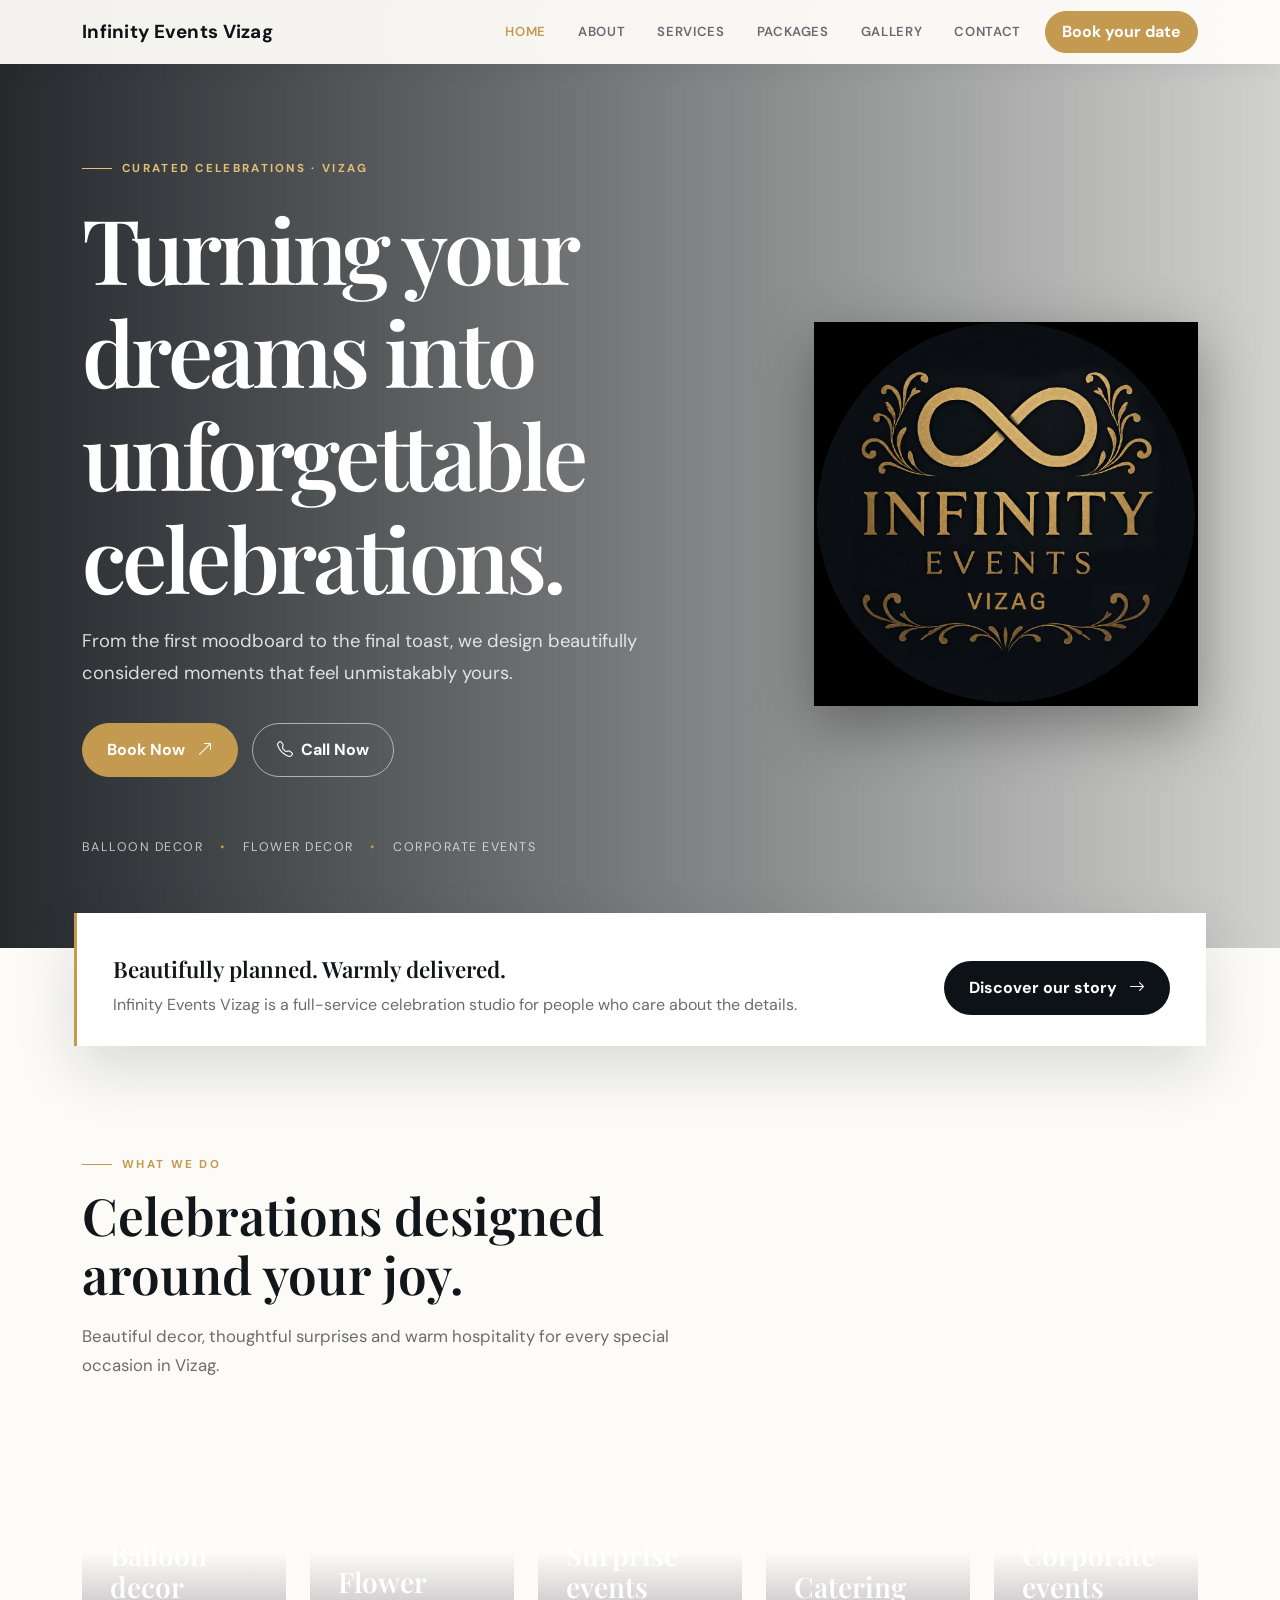
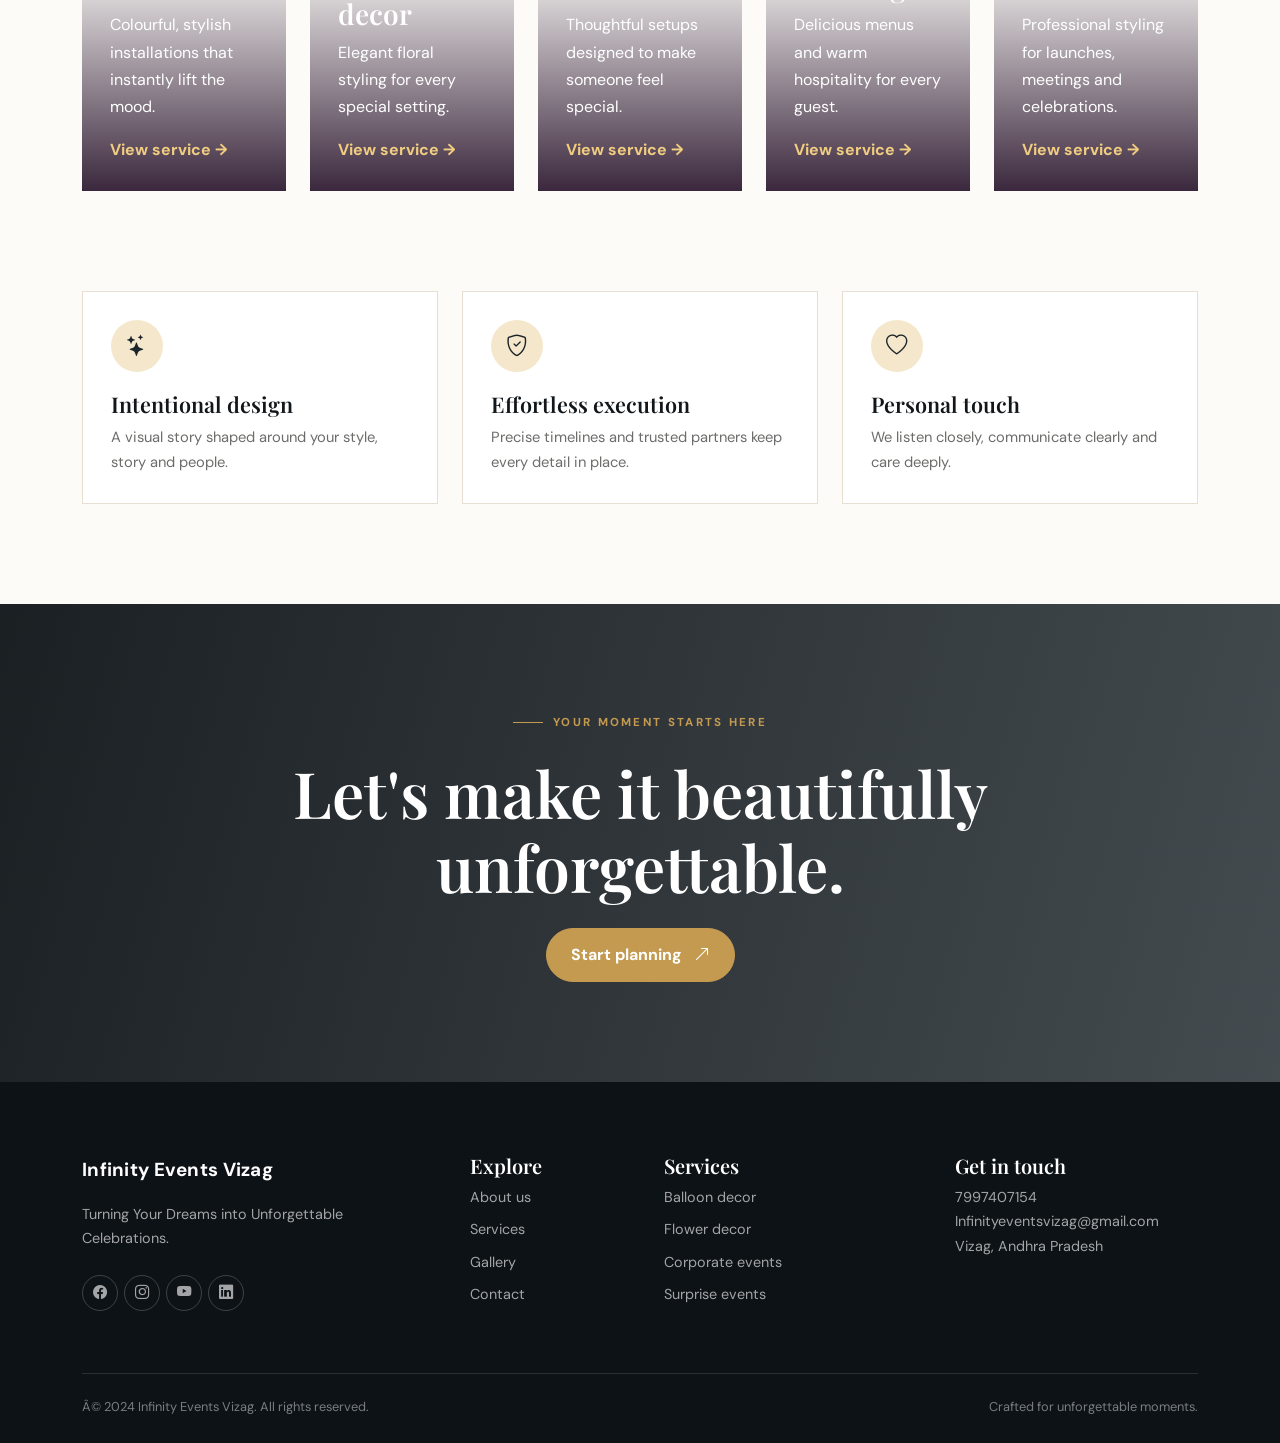
==== index.html @ 563e0362 "Initial commit - Infinity Events Vizag website" ====
﻿<!doctype html><html lang="en"><head><meta charset="utf-8"><meta name="viewport" content="width=device-width, initial-scale=1"><meta name="description" content="Infinity Events Vizag creates unforgettable weddings, celebrations and corporate events."><title>Infinity Events Vizag | Unforgettable Celebrations</title><link href="https://cdn.jsdelivr.net/npm/bootstrap@5.3.3/dist/css/bootstrap.min.css" rel="stylesheet"><link href="https://cdn.jsdelivr.net/npm/bootstrap-icons@1.11.3/font/bootstrap-icons.min.css" rel="stylesheet"><link rel="stylesheet" href="css/style.css"></head><body>
<div class="loader"><div class="loader-mark">IE</div></div><nav class="navbar navbar-expand-lg fixed-top"><div class="container"><a class="navbar-brand" href="index.html">Infinity Events Vizag</a><button class="navbar-toggler" data-bs-toggle="collapse" data-bs-target="#nav"><i class="bi bi-list"></i></button><div class="collapse navbar-collapse" id="nav"><ul class="navbar-nav ms-auto align-items-lg-center"><li><a class="nav-link" href="index.html">Home</a></li><li><a class="nav-link" href="about.html">About</a></li><li><a class="nav-link" href="services.html">Services</a></li><li><a class="nav-link" href="pricing.html">Packages</a></li><li><a class="nav-link" href="gallery.html">Gallery</a></li><li><a class="nav-link" href="contact.html">Contact</a></li><li class="ms-lg-2"><a class="btn btn-gold py-2 px-3" href="contact.html">Book your date</a></li></ul></div></div></nav>
<main><section class="hero"><div class="container"><div class="hero-content reveal"><span class="eyebrow">Curated celebrations · Vizag</span><h1>Turning your dreams into unforgettable celebrations.</h1><p>From the first moodboard to the final toast, we design beautifully considered moments that feel unmistakably yours.</p><div class="hero-actions"><a class="btn btn-gold" href="contact.html">Book Now <i class="bi bi-arrow-up-right ms-2"></i></a><a class="btn btn-outline-light" href="tel:+917997407154"><i class="bi bi-telephone me-2"></i>Call Now</a></div><div class="hero-note">Balloon decor <span>•</span> Flower decor <span>•</span> Corporate events</div></div><div class="hero-logo-wrap reveal"><img class="hero-logo" src="images/logo.png" alt="Infinity Events Vizag logo"></div></div></section>
<section class="container"><div class="mini-card row align-items-center g-3 reveal"><div class="col-lg-8"><h3>Beautifully planned. Warmly delivered.</h3><p>Infinity Events Vizag is a full-service celebration studio for people who care about the details.</p></div><div class="col-lg-4 text-lg-end"><a class="btn btn-dark-plum" href="about.html">Discover our story <i class="bi bi-arrow-right ms-2"></i></a></div></div></section>
<section class="section-pad"><div class="container"><div class="section-heading reveal"><span class="eyebrow">What we do</span><h2>Celebrations designed around your joy.</h2><p>Beautiful decor, thoughtful surprises and warm hospitality for every special occasion in Vizag.</p></div><div class="row g-4 home-events-grid"><div class="col-md-6 col-lg"><div class="image-card" style="background-image:url('https://images.unsplash.com/photo-1530103862676-de8c9debad1d?auto=format&fit=crop&w=900&q=80')"><div class="card-copy"><h3>Balloon decor</h3><p>Colourful, stylish installations that instantly lift the mood.</p><a href="services.html">View service →</a></div></div></div><div class="col-md-6 col-lg"><div class="image-card" style="background-image:url('https://images.unsplash.com/photo-1523438885200-e635ba2c371e?auto=format&fit=crop&w=900&q=80')"><div class="card-copy"><h3>Flower decor</h3><p>Elegant floral styling for every special setting.</p><a href="services.html">View service →</a></div></div></div><div class="col-md-6 col-lg"><div class="image-card" style="background-image:url('https://images.unsplash.com/photo-1492684223066-81342ee5ff30?auto=format&fit=crop&w=900&q=80')"><div class="card-copy"><h3>Surprise events</h3><p>Thoughtful setups designed to make someone feel special.</p><a href="services.html">View service →</a></div></div></div><div class="col-md-6 col-lg"><div class="image-card" style="background-image:url('https://images.unsplash.com/photo-1555244162-803834f70033?auto=format&fit=crop&w=900&q=80')"><div class="card-copy"><h3>Catering</h3><p>Delicious menus and warm hospitality for every guest.</p><a href="services.html">View service →</a></div></div></div><div class="col-md-6 col-lg"><div class="image-card" style="background-image:url('https://images.unsplash.com/photo-1505373877841-8d25f7d46678?auto=format&fit=crop&w=900&q=80')"><div class="card-copy"><h3>Corporate events</h3><p>Professional styling for launches, meetings and celebrations.</p><a href="services.html">View service →</a></div></div></div></div></div></section>
<section class="section-pad pt-0"><div class="container"><div class="row g-4"><div class="col-md-4 reveal"><div class="feature-card"><div class="icon-box"><i class="bi bi-stars"></i></div><h3>Intentional design</h3><p>A visual story shaped around your style, story and people.</p></div></div><div class="col-md-4 reveal"><div class="feature-card"><div class="icon-box"><i class="bi bi-shield-check"></i></div><h3>Effortless execution</h3><p>Precise timelines and trusted partners keep every detail in place.</p></div></div><div class="col-md-4 reveal"><div class="feature-card"><div class="icon-box"><i class="bi bi-heart"></i></div><h3>Personal touch</h3><p>We listen closely, communicate clearly and care deeply.</p></div></div></div></div></section>


<section class="cta section-pad"><div class="container text-center"><span class="eyebrow">Your moment starts here</span><h2 class="my-4">Let's make it beautifully unforgettable.</h2><a href="contact.html" class="btn btn-gold">Start planning <i class="bi bi-arrow-up-right ms-2"></i></a></div></section></main>
<footer><div class="container"><div class="row g-5"><div class="col-lg-4"><a class="navbar-brand" href="index.html">Infinity Events Vizag</a><p class="mt-3">Turning Your Dreams into Unforgettable Celebrations.</p><div class="social mt-4"><a href="#"><i class="bi bi-facebook"></i></a><a href="https://instagram.com/Infinity_events_vizag" target="_blank" rel="noopener"><i class="bi bi-instagram"></i></a><a href="#"><i class="bi bi-youtube"></i></a><a href="#"><i class="bi bi-linkedin"></i></a></div></div><div class="col-6 col-lg-2"><h5>Explore</h5><ul><li><a href="about.html">About us</a></li><li><a href="services.html">Services</a></li><li><a href="gallery.html">Gallery</a></li><li><a href="contact.html">Contact</a></li></ul></div><div class="col-6 col-lg-3"><h5>Services</h5><ul><li><a href="services.html">Balloon decor</a></li><li><a href="services.html">Flower decor</a></li><li><a href="services.html">Corporate events</a></li><li><a href="services.html">Surprise events</a></li></ul></div><div class="col-lg-3"><h5>Get in touch</h5><p>7997407154<br>Infinityeventsvizag@gmail.com<br>Vizag, Andhra Pradesh</p></div></div><div class="footer-bottom d-flex justify-content-between flex-wrap gap-2"><span>Â© 2024 Infinity Events Vizag. All rights reserved.</span><span>Crafted for unforgettable moments.</span></div></div></footer><button id="scrollTop"><i class="bi bi-arrow-up"></i></button><script src="https://cdn.jsdelivr.net/npm/bootstrap@5.3.3/dist/js/bootstrap.bundle.min.js"></script><script src="js/script.js"></script></body></html>
---- css/style.css ----
﻿@import url('https://fonts.googleapis.com/css2?family=DM+Sans:wght@400;500;600;700&family=Playfair+Display:wght@500;600;700&display=swap');

:root{--ink:#17131d;--muted:#706a77;--plum:#5c285e;--plum-dark:#351337;--gold:#c49a51;--champagne:#f5eee3;--paper:#fffdf9;--line:#e9e1d7;--shadow:0 24px 60px rgba(35,17,38,.12)}
*{box-sizing:border-box}html{scroll-behavior:smooth}body{margin:0;background:var(--paper);color:var(--ink);font-family:'DM Sans',sans-serif;line-height:1.7}h1,h2,h3,h4,h5{font-family:'Playfair Display',serif;line-height:1.15;font-weight:600}a{color:inherit;text-decoration:none}.text-gold{color:var(--gold)}.text-plum{color:var(--plum)}
.eyebrow{display:inline-flex;align-items:center;gap:10px;color:var(--gold);font-size:.72rem;font-weight:700;letter-spacing:.2em;text-transform:uppercase}.eyebrow:before{content:'';height:1px;width:30px;background:currentColor}.section-pad{padding:100px 0}.section-heading{max-width:650px;margin-bottom:48px}.section-heading h2{font-size:clamp(2.3rem,4vw,4rem);margin:12px 0 18px}.section-heading p{color:var(--muted);font-size:1.05rem}.btn-gold{background:var(--gold);border:1px solid var(--gold);color:#fff;padding:14px 24px;border-radius:999px;font-weight:700;transition:.3s}.btn-gold:hover{background:#a77d39;border-color:#a77d39;color:#fff;transform:translateY(-2px)}.btn-outline-light{border:1px solid rgba(255,255,255,.55);border-radius:999px;padding:14px 24px;color:#fff;font-weight:700}.btn-outline-light:hover{background:#fff;color:var(--plum-dark)}.btn-dark-plum{background:var(--plum-dark);color:#fff;border-radius:999px;padding:14px 24px;font-weight:700}.btn-dark-plum:hover{background:var(--plum);color:#fff}
.navbar{background:rgba(255,253,249,.95);box-shadow:0 4px 20px rgba(30,16,35,.06);backdrop-filter:blur(15px);transition:.3s}.navbar-brand{font-family:'DM Sans',sans-serif;font-size:1.18rem;font-weight:700;letter-spacing:.015em;color:var(--plum-dark)}.brand-mark{display:inline-grid;place-items:center;width:34px;height:34px;border:1px solid var(--gold);border-radius:50%;margin-left:8px;color:var(--gold);font-size:.85rem}.navbar-nav .nav-link{font-size:.82rem;letter-spacing:.05em;text-transform:uppercase;font-weight:600;color:#6f6874;padding:.8rem 1rem!important}.navbar-nav .nav-link:hover,.navbar-nav .nav-link.active{color:var(--plum)}
.hero{min-height:90vh;display:flex;align-items:center;position:relative;background:linear-gradient(90deg,rgba(29,10,33,.82) 0%,rgba(38,13,43,.48) 48%,rgba(29,10,33,.14) 100%),url('https://images.unsplash.com/photo-1519741497674-611481863552?auto=format&fit=crop&w=2200&q=88') center/cover}.hero-content{padding:150px 0 90px;color:#fff;max-width:720px}.hero h1{font-size:clamp(3.4rem,7vw,6.5rem);letter-spacing:-.04em;margin:18px 0}.hero p{font-size:1.15rem;color:rgba(255,255,255,.82);max-width:570px}.hero .eyebrow{color:#e4bf76}.hero-actions{display:flex;gap:14px;flex-wrap:wrap;margin-top:34px}.hero-note{margin-top:60px;color:rgba(255,255,255,.7);font-size:.78rem;letter-spacing:.12em;text-transform:uppercase}.hero-note span{color:var(--gold);margin:0 12px}
.mini-card{background:#fff;padding:28px;box-shadow:var(--shadow);border-left:3px solid var(--gold);margin-top:-35px;position:relative}.mini-card h3{margin:0 0 8px;font-size:1.4rem}.mini-card p{color:var(--muted);margin:0}.feature-card,.service-card,.value-card,.team-card,.contact-card{height:100%;background:#fff;border:1px solid var(--line);transition:.3s}.feature-card:hover,.service-card:hover,.value-card:hover,.team-card:hover,.contact-card:hover{transform:translateY(-8px);box-shadow:var(--shadow)}.feature-card{padding:28px}.icon-box{width:52px;height:52px;border-radius:50%;background:var(--champagne);color:var(--plum);display:grid;place-items:center;font-size:1.35rem;margin-bottom:20px}.feature-card h3,.value-card h3{font-size:1.35rem}.feature-card p,.value-card p,.service-card p,.team-card p{font-size:.92rem;color:var(--muted);margin-bottom:0}.image-card{position:relative;overflow:hidden;min-height:440px;color:#fff;display:flex;align-items:end;background-size:cover;background-position:center}.image-card:after{content:'';position:absolute;inset:0;background:linear-gradient(transparent 30%,rgba(32,10,35,.88))}.image-card .card-copy{position:relative;z-index:1;padding:28px}.image-card h3{font-size:1.75rem;margin:0 0 8px}.image-card a{color:#f1cd80;font-weight:700}.stat-band{background:var(--plum-dark);color:#fff}.stat-number{color:#f0c879;font-family:'Playfair Display',serif;font-size:3.4rem;line-height:1}.stat-label{color:rgba(255,255,255,.65);font-size:.82rem;text-transform:uppercase;letter-spacing:.1em}.quote-card{padding:32px;background:#fff;border:1px solid var(--line);height:100%}.quote-card .stars{color:var(--gold);letter-spacing:.12em}.quote-card p{font-family:'Playfair Display',serif;font-size:1.28rem;margin:18px 0}.avatar{width:46px;height:46px;border-radius:50%;object-fit:cover}.cta{background:linear-gradient(105deg,rgba(46,14,47,.94),rgba(92,40,94,.8)),url('https://images.unsplash.com/photo-1492684223066-81342ee5ff30?auto=format&fit=crop&w=1800&q=80') center/cover;color:#fff}.cta h2{font-size:clamp(2.5rem,5vw,4.6rem)}
.page-hero{padding:170px 0 90px;background:linear-gradient(90deg,rgba(32,10,35,.8),rgba(32,10,35,.35)),url('https://images.unsplash.com/photo-1507504031003-b417219a0fde?auto=format&fit=crop&w=2000&q=85') center/cover;color:#fff}.page-hero h1{font-size:clamp(3rem,6vw,5.8rem);margin:16px 0 0}.page-hero p{max-width:590px;color:rgba(255,255,255,.78);font-size:1.08rem}.about-photo{min-height:580px;background:url('https://images.unsplash.com/photo-1519167758481-83f550bb49b3?auto=format&fit=crop&w=1300&q=85') center/cover}.timeline{border-left:1px solid var(--gold);padding-left:28px}.timeline-item{position:relative;margin-bottom:30px}.timeline-item:before{content:'';position:absolute;left:-34px;top:9px;width:11px;height:11px;background:var(--gold);border-radius:50%;box-shadow:0 0 0 6px var(--champagne)}.team-card{overflow:hidden}.team-card img{width:100%;height:300px;object-fit:cover}.team-card .p-4{padding:24px!important}.team-card h3{margin:0 0 4px;font-size:1.35rem}.team-card small{color:var(--gold);font-weight:700;text-transform:uppercase;letter-spacing:.1em}
.service-card{overflow:hidden}.service-card img{width:100%;height:230px;object-fit:cover;transition:.5s}.service-card:hover img{transform:scale(1.05)}.service-card .p-4{padding:24px!important}.service-card h3{font-size:1.35rem;margin-bottom:10px}.service-card .service-icon{color:var(--gold);font-size:1.3rem}.price-card{background:#fff;border:1px solid var(--line);padding:38px 32px;height:100%;position:relative;transition:.3s}.price-card:hover,.price-card.featured{box-shadow:var(--shadow);transform:translateY(-8px)}.price-card.featured{border:2px solid var(--gold)}.popular{position:absolute;right:20px;top:20px;background:var(--gold);color:#fff;padding:5px 12px;border-radius:50px;text-transform:uppercase;font-size:.65rem;font-weight:700;letter-spacing:.1em}.price-card h3{font-size:1.8rem}.price{font-family:'Playfair Display',serif;font-size:3.3rem;color:var(--plum-dark);margin:20px 0}.price small{font-family:'DM Sans',sans-serif;font-size:.9rem;color:var(--muted)}.price-list{list-style:none;padding:0;margin:25px 0}.price-list li{border-bottom:1px solid var(--line);padding:10px 0;color:var(--muted);font-size:.9rem}.price-list i{color:var(--gold);margin-right:8px}.gallery-filter .btn{border:1px solid var(--line);border-radius:50px;margin:4px;color:var(--muted)}.gallery-filter .btn.active,.gallery-filter .btn:hover{background:var(--plum);border-color:var(--plum);color:#fff}.gallery-item{height:320px;overflow:hidden;position:relative;cursor:pointer}.gallery-item img{width:100%;height:100%;object-fit:cover;transition:.5s}.gallery-item:hover img{transform:scale(1.08)}.gallery-item:after{content:'View image';position:absolute;inset:auto 18px 18px;color:#fff;font-weight:700;opacity:0;transition:.3s;text-shadow:0 2px 6px #000}.gallery-item:hover:after{opacity:1}.modal-content{background:transparent;border:0}.modal-img{max-height:80vh;width:100%;object-fit:contain}.contact-card{padding:24px}.contact-card i{font-size:1.3rem;color:var(--gold);margin-right:12px}.contact-card h3{font-size:1.2rem;margin-bottom:5px}.contact-card p{margin:0;color:var(--muted);font-size:.9rem}.form-control,.form-select{border:1px solid var(--line);padding:14px 16px;border-radius:0;background:#fff}.form-control:focus,.form-select:focus{box-shadow:0 0 0 3px rgba(196,154,81,.15);border-color:var(--gold)}.map-frame{min-height:390px;border:0;width:100%;filter:grayscale(1) sepia(.15)}.faq .accordion-item{border:0;border-bottom:1px solid var(--line);background:transparent}.faq .accordion-button{background:transparent;box-shadow:none;padding:22px 0;font-family:'Playfair Display',serif;font-size:1.25rem;color:var(--ink)}.faq .accordion-button:not(.collapsed){color:var(--plum)}.faq .accordion-body{padding:0 0 20px;color:var(--muted)}
footer{background:#1c111f;color:#fff;padding:72px 0 26px}footer .navbar-brand{color:#fff}footer p,footer li,footer a{color:rgba(255,255,255,.62);font-size:.9rem}footer a:hover{color:#e3bd71}footer ul{list-style:none;padding:0}footer li{margin-bottom:8px}.social a{display:inline-grid;place-items:center;border:1px solid rgba(255,255,255,.2);width:36px;height:36px;border-radius:50%;margin-right:6px}.footer-bottom{border-top:1px solid rgba(255,255,255,.12);margin-top:50px;padding-top:22px;font-size:.8rem;color:rgba(255,255,255,.45)}#scrollTop{position:fixed;right:20px;bottom:20px;width:42px;height:42px;border:0;border-radius:50%;background:var(--gold);color:#fff;display:none;z-index:5}.loader{position:fixed;inset:0;background:var(--plum-dark);z-index:9999;display:grid;place-items:center;transition:.5s}.loader.hide{opacity:0;visibility:hidden}.loader-mark{color:#f0c879;font:700 2rem 'Playfair Display';animation:pulse 1s infinite}@keyframes pulse{50%{opacity:.35}}.reveal{opacity:0;transform:translateY(25px);transition:.7s}.reveal.visible{opacity:1;transform:none}
@media(max-width:991px){.navbar-collapse{background:#fff;padding:10px 0}.hero{min-height:82vh}.section-pad{padding:75px 0}.about-photo{min-height:420px}}@media(max-width:575px){.hero-content{padding-top:120px}.hero h1{font-size:3.4rem}.page-hero{padding:130px 0 70px}.image-card{min-height:360px}.gallery-item{height:240px}.section-pad{padding:60px 0}}
/* Infinity Events Vizag logo palette */
:root{--ink:#11161a;--muted:#6c6d6a;--plum:#1c252b;--plum-dark:#0d1216;--gold:#c49a51;--champagne:#f4e7cb;--paper:#fcfbf8;--line:#e7dfd1;--shadow:0 24px 60px rgba(13,18,22,.14)}
.navbar-brand{font-family:'DM Sans',sans-serif;letter-spacing:.015em}.brand-mark{font:500 1.55rem/1 'Playfair Display',serif}.navbar-nav .nav-link:hover,.navbar-nav .nav-link.active{color:var(--gold)}
footer{background:#0d1216} .cta{background:linear-gradient(105deg,rgba(13,18,22,.94),rgba(28,37,43,.82)),url('https://images.unsplash.com/photo-1492684223066-81342ee5ff30?auto=format&fit=crop&w=1800&q=80') center/cover}
.brand-mark{font-size:0}.brand-mark::before{content:'âˆž';font-size:1.55rem}.hero{background:linear-gradient(90deg,rgba(13,18,22,.9) 0%,rgba(13,18,22,.56) 48%,rgba(13,18,22,.18) 100%),url('https://images.unsplash.com/photo-1523438885200-e635ba2c371e?auto=format&fit=crop&w=2200&q=88') center/cover}.page-hero{background:linear-gradient(90deg,rgba(13,18,22,.88),rgba(13,18,22,.4)),url('https://images.unsplash.com/photo-1507504031003-b417219a0fde?auto=format&fit=crop&w=2000&q=85') center/cover}
.hero .container{display:flex;align-items:center;justify-content:space-between;gap:56px}.hero-logo-wrap{flex:0 0 clamp(220px,30vw,390px);padding-top:80px}.hero-logo{display:block;width:100%;filter:drop-shadow(0 20px 30px rgba(0,0,0,.35))}.home-events-grid{margin-top:28px}.home-events-grid .image-card{min-height:340px}
@media(max-width:991px){.hero .container{display:block}.hero-logo-wrap{width:min(250px,65vw);margin:0 auto;padding-top:0}.hero-content{padding-bottom:42px}}
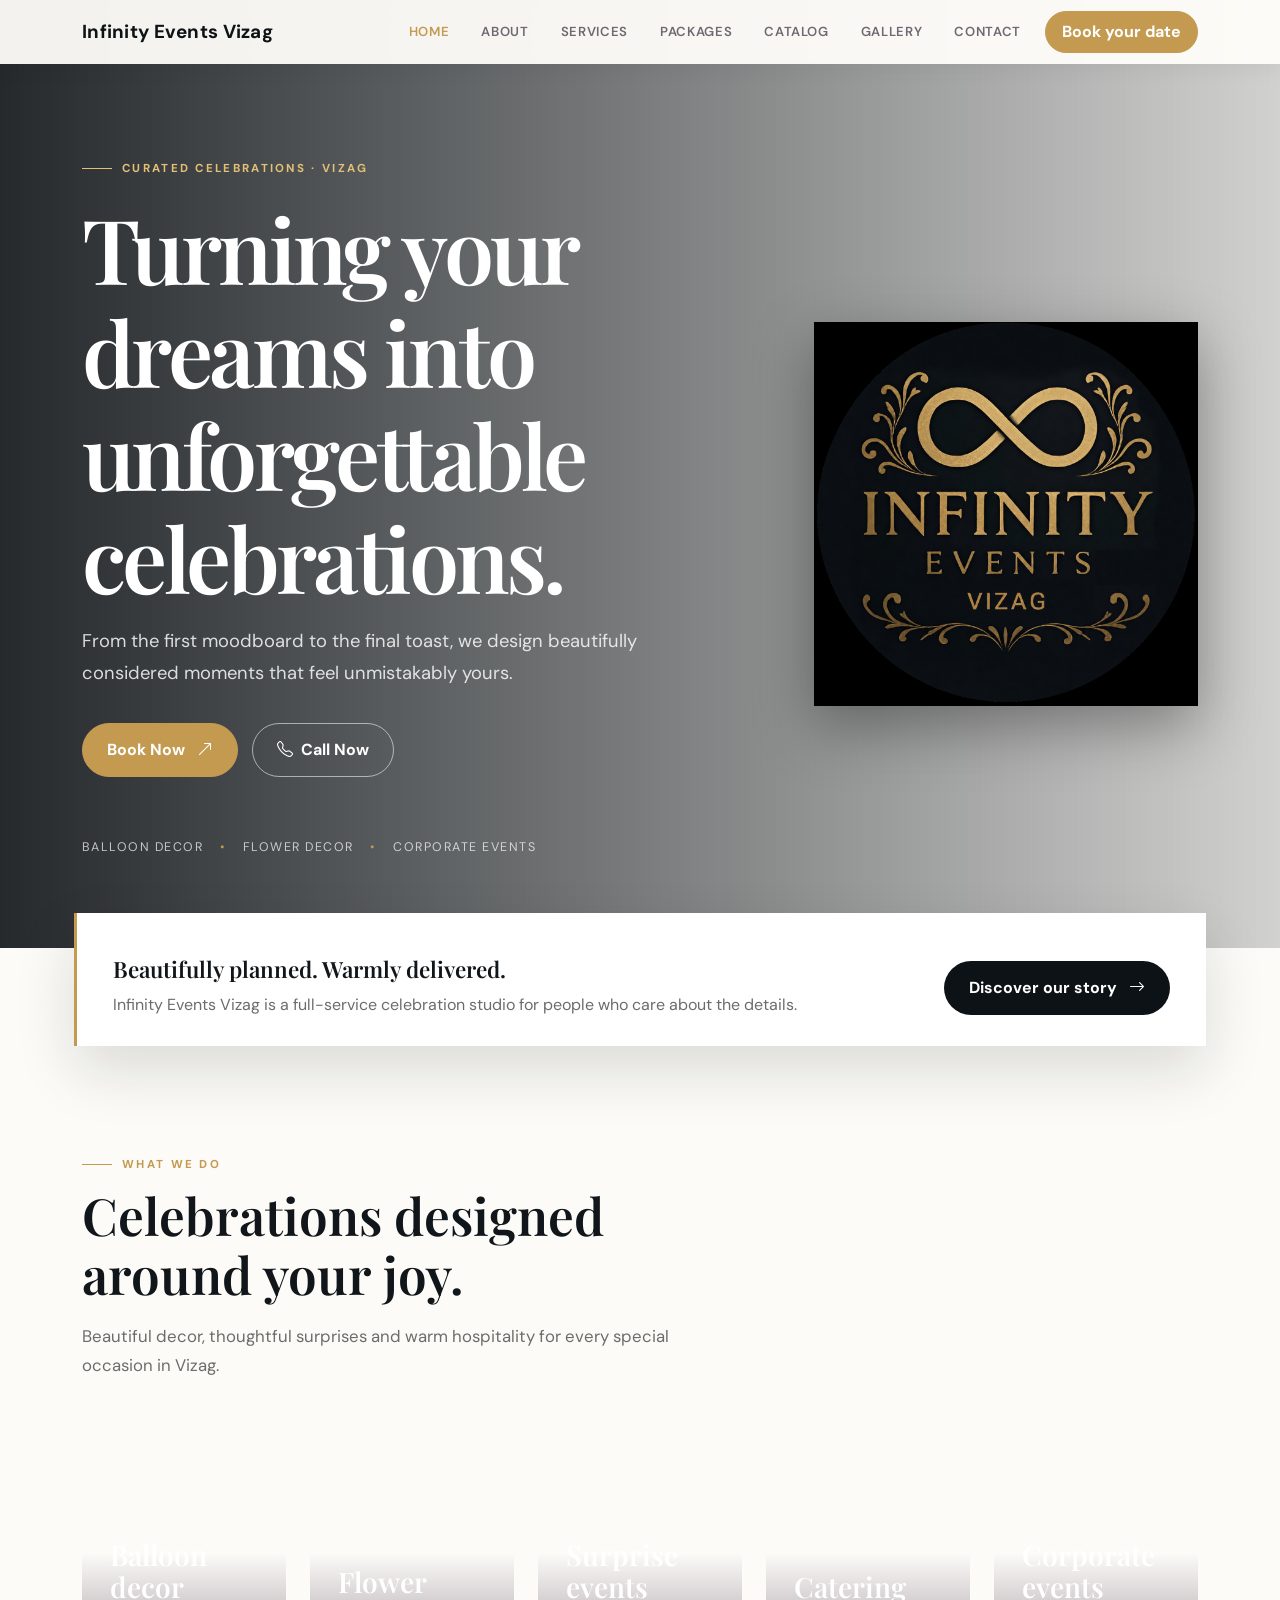
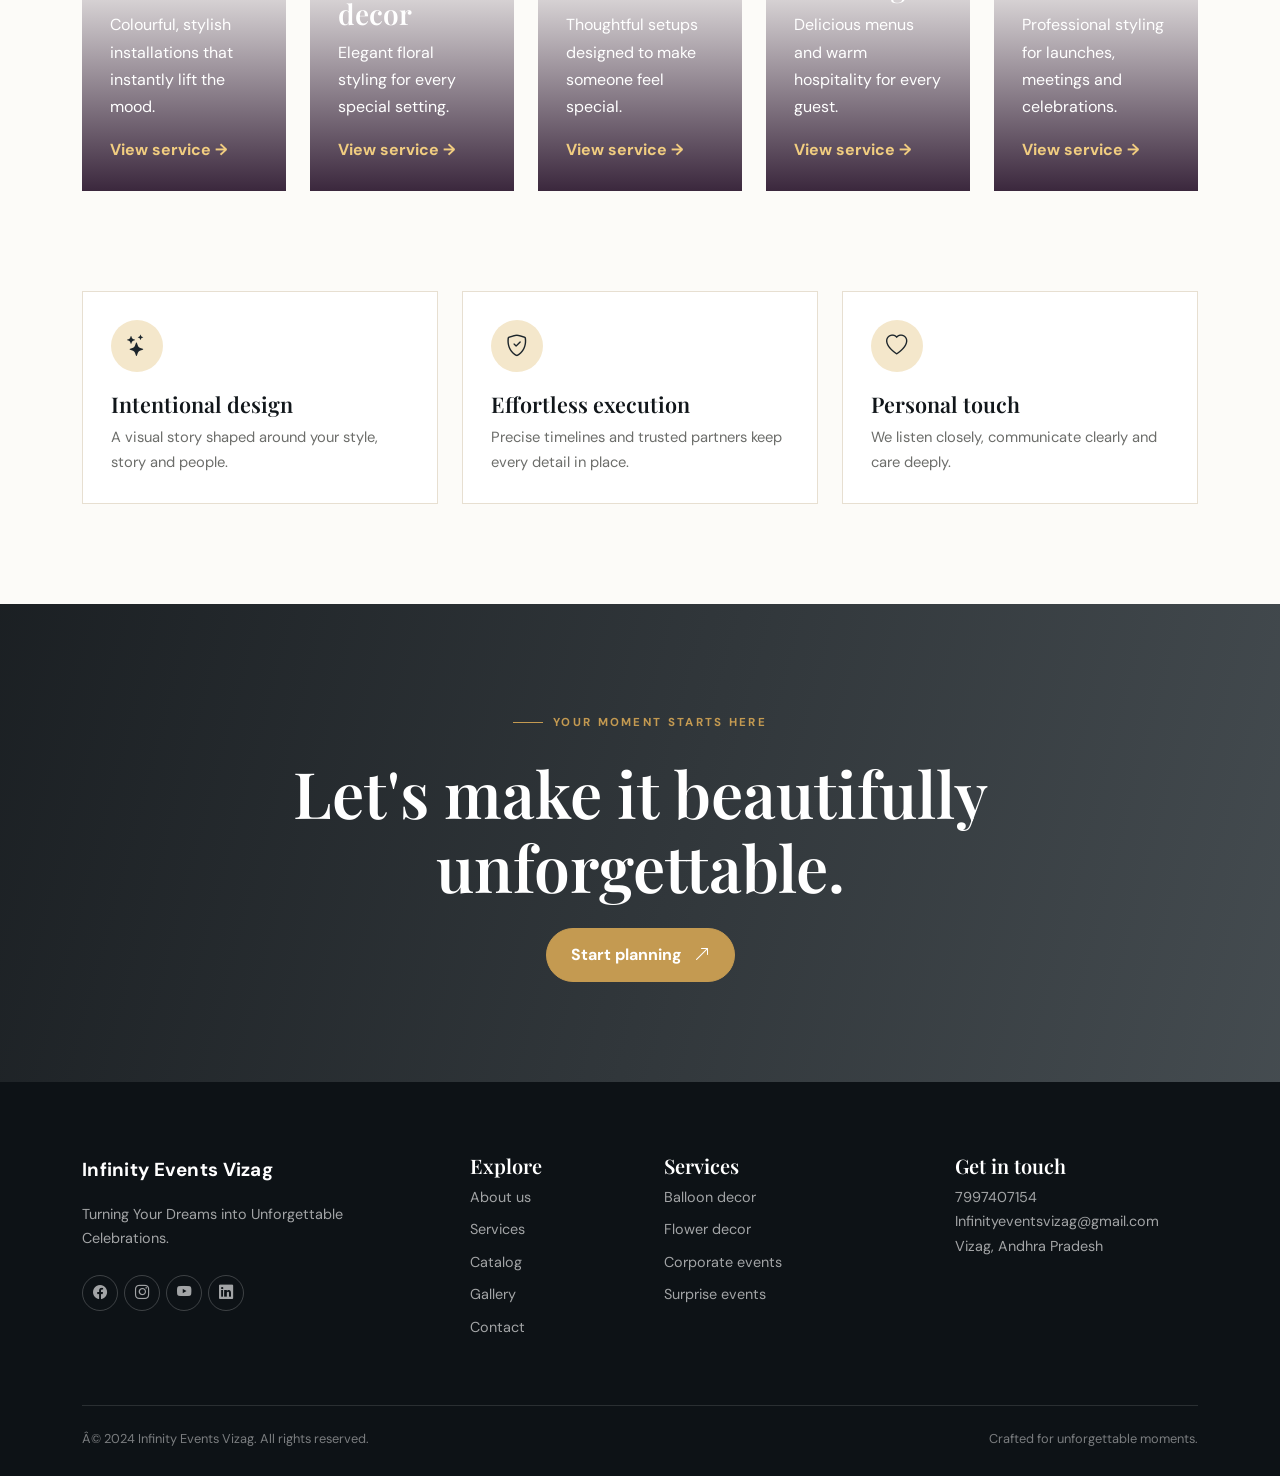
==== commit 22004593: "Updated website" ====
--- a/index.html
+++ b/index.html
@@ -1,5 +1,5 @@
 ﻿<!doctype html><html lang="en"><head><meta charset="utf-8"><meta name="viewport" content="width=device-width, initial-scale=1"><meta name="description" content="Infinity Events Vizag creates unforgettable weddings, celebrations and corporate events."><title>Infinity Events Vizag | Unforgettable Celebrations</title><link href="https://cdn.jsdelivr.net/npm/bootstrap@5.3.3/dist/css/bootstrap.min.css" rel="stylesheet"><link href="https://cdn.jsdelivr.net/npm/bootstrap-icons@1.11.3/font/bootstrap-icons.min.css" rel="stylesheet"><link rel="stylesheet" href="css/style.css"></head><body>
-<div class="loader"><div class="loader-mark">IE</div></div><nav class="navbar navbar-expand-lg fixed-top"><div class="container"><a class="navbar-brand" href="index.html">Infinity Events Vizag</a><button class="navbar-toggler" data-bs-toggle="collapse" data-bs-target="#nav"><i class="bi bi-list"></i></button><div class="collapse navbar-collapse" id="nav"><ul class="navbar-nav ms-auto align-items-lg-center"><li><a class="nav-link" href="index.html">Home</a></li><li><a class="nav-link" href="about.html">About</a></li><li><a class="nav-link" href="services.html">Services</a></li><li><a class="nav-link" href="pricing.html">Packages</a></li><li><a class="nav-link" href="gallery.html">Gallery</a></li><li><a class="nav-link" href="contact.html">Contact</a></li><li class="ms-lg-2"><a class="btn btn-gold py-2 px-3" href="contact.html">Book your date</a></li></ul></div></div></nav>
+<div class="loader"><div class="loader-mark">IE</div></div><nav class="navbar navbar-expand-lg fixed-top"><div class="container"><a class="navbar-brand" href="index.html">Infinity Events Vizag</a><button class="navbar-toggler" data-bs-toggle="collapse" data-bs-target="#nav"><i class="bi bi-list"></i></button><div class="collapse navbar-collapse" id="nav"><ul class="navbar-nav ms-auto align-items-lg-center"><li><a class="nav-link" href="index.html">Home</a></li><li><a class="nav-link" href="about.html">About</a></li><li><a class="nav-link" href="services.html">Services</a></li><li><a class="nav-link" href="pricing.html">Packages</a></li><li><a class="nav-link" href="catalog.html">Catalog</a></li><li><a class="nav-link" href="gallery.html">Gallery</a></li><li><a class="nav-link" href="contact.html">Contact</a></li><li class="ms-lg-2"><a class="btn btn-gold py-2 px-3" href="contact.html">Book your date</a></li></ul></div></div></nav>
 <main><section class="hero"><div class="container"><div class="hero-content reveal"><span class="eyebrow">Curated celebrations · Vizag</span><h1>Turning your dreams into unforgettable celebrations.</h1><p>From the first moodboard to the final toast, we design beautifully considered moments that feel unmistakably yours.</p><div class="hero-actions"><a class="btn btn-gold" href="contact.html">Book Now <i class="bi bi-arrow-up-right ms-2"></i></a><a class="btn btn-outline-light" href="tel:+917997407154"><i class="bi bi-telephone me-2"></i>Call Now</a></div><div class="hero-note">Balloon decor <span>•</span> Flower decor <span>•</span> Corporate events</div></div><div class="hero-logo-wrap reveal"><img class="hero-logo" src="images/logo.png" alt="Infinity Events Vizag logo"></div></div></section>
 <section class="container"><div class="mini-card row align-items-center g-3 reveal"><div class="col-lg-8"><h3>Beautifully planned. Warmly delivered.</h3><p>Infinity Events Vizag is a full-service celebration studio for people who care about the details.</p></div><div class="col-lg-4 text-lg-end"><a class="btn btn-dark-plum" href="about.html">Discover our story <i class="bi bi-arrow-right ms-2"></i></a></div></div></section>
 <section class="section-pad"><div class="container"><div class="section-heading reveal"><span class="eyebrow">What we do</span><h2>Celebrations designed around your joy.</h2><p>Beautiful decor, thoughtful surprises and warm hospitality for every special occasion in Vizag.</p></div><div class="row g-4 home-events-grid"><div class="col-md-6 col-lg"><div class="image-card" style="background-image:url('https://images.unsplash.com/photo-1530103862676-de8c9debad1d?auto=format&fit=crop&w=900&q=80')"><div class="card-copy"><h3>Balloon decor</h3><p>Colourful, stylish installations that instantly lift the mood.</p><a href="services.html">View service →</a></div></div></div><div class="col-md-6 col-lg"><div class="image-card" style="background-image:url('https://images.unsplash.com/photo-1523438885200-e635ba2c371e?auto=format&fit=crop&w=900&q=80')"><div class="card-copy"><h3>Flower decor</h3><p>Elegant floral styling for every special setting.</p><a href="services.html">View service →</a></div></div></div><div class="col-md-6 col-lg"><div class="image-card" style="background-image:url('https://images.unsplash.com/photo-1492684223066-81342ee5ff30?auto=format&fit=crop&w=900&q=80')"><div class="card-copy"><h3>Surprise events</h3><p>Thoughtful setups designed to make someone feel special.</p><a href="services.html">View service →</a></div></div></div><div class="col-md-6 col-lg"><div class="image-card" style="background-image:url('https://images.unsplash.com/photo-1555244162-803834f70033?auto=format&fit=crop&w=900&q=80')"><div class="card-copy"><h3>Catering</h3><p>Delicious menus and warm hospitality for every guest.</p><a href="services.html">View service →</a></div></div></div><div class="col-md-6 col-lg"><div class="image-card" style="background-image:url('https://images.unsplash.com/photo-1505373877841-8d25f7d46678?auto=format&fit=crop&w=900&q=80')"><div class="card-copy"><h3>Corporate events</h3><p>Professional styling for launches, meetings and celebrations.</p><a href="services.html">View service →</a></div></div></div></div></div></section>
@@ -7,4 +7,4 @@
 
 
 <section class="cta section-pad"><div class="container text-center"><span class="eyebrow">Your moment starts here</span><h2 class="my-4">Let's make it beautifully unforgettable.</h2><a href="contact.html" class="btn btn-gold">Start planning <i class="bi bi-arrow-up-right ms-2"></i></a></div></section></main>
-<footer><div class="container"><div class="row g-5"><div class="col-lg-4"><a class="navbar-brand" href="index.html">Infinity Events Vizag</a><p class="mt-3">Turning Your Dreams into Unforgettable Celebrations.</p><div class="social mt-4"><a href="#"><i class="bi bi-facebook"></i></a><a href="https://instagram.com/Infinity_events_vizag" target="_blank" rel="noopener"><i class="bi bi-instagram"></i></a><a href="#"><i class="bi bi-youtube"></i></a><a href="#"><i class="bi bi-linkedin"></i></a></div></div><div class="col-6 col-lg-2"><h5>Explore</h5><ul><li><a href="about.html">About us</a></li><li><a href="services.html">Services</a></li><li><a href="gallery.html">Gallery</a></li><li><a href="contact.html">Contact</a></li></ul></div><div class="col-6 col-lg-3"><h5>Services</h5><ul><li><a href="services.html">Balloon decor</a></li><li><a href="services.html">Flower decor</a></li><li><a href="services.html">Corporate events</a></li><li><a href="services.html">Surprise events</a></li></ul></div><div class="col-lg-3"><h5>Get in touch</h5><p>7997407154<br>Infinityeventsvizag@gmail.com<br>Vizag, Andhra Pradesh</p></div></div><div class="footer-bottom d-flex justify-content-between flex-wrap gap-2"><span>Â© 2024 Infinity Events Vizag. All rights reserved.</span><span>Crafted for unforgettable moments.</span></div></div></footer><button id="scrollTop"><i class="bi bi-arrow-up"></i></button><script src="https://cdn.jsdelivr.net/npm/bootstrap@5.3.3/dist/js/bootstrap.bundle.min.js"></script><script src="js/script.js"></script></body></html>
+<footer><div class="container"><div class="row g-5"><div class="col-lg-4"><a class="navbar-brand" href="index.html">Infinity Events Vizag</a><p class="mt-3">Turning Your Dreams into Unforgettable Celebrations.</p><div class="social mt-4"><a href="#"><i class="bi bi-facebook"></i></a><a href="https://instagram.com/Infinity_events_vizag" target="_blank" rel="noopener"><i class="bi bi-instagram"></i></a><a href="#"><i class="bi bi-youtube"></i></a><a href="#"><i class="bi bi-linkedin"></i></a></div></div><div class="col-6 col-lg-2"><h5>Explore</h5><ul><li><a href="about.html">About us</a></li><li><a href="services.html">Services</a></li><li><a href="catalog.html">Catalog</a></li><li><a href="gallery.html">Gallery</a></li><li><a href="contact.html">Contact</a></li></ul></div><div class="col-6 col-lg-3"><h5>Services</h5><ul><li><a href="services.html">Balloon decor</a></li><li><a href="services.html">Flower decor</a></li><li><a href="services.html">Corporate events</a></li><li><a href="services.html">Surprise events</a></li></ul></div><div class="col-lg-3"><h5>Get in touch</h5><p>7997407154<br>Infinityeventsvizag@gmail.com<br>Vizag, Andhra Pradesh</p></div></div><div class="footer-bottom d-flex justify-content-between flex-wrap gap-2"><span>Â© 2024 Infinity Events Vizag. All rights reserved.</span><span>Crafted for unforgettable moments.</span></div></div></footer><button id="scrollTop"><i class="bi bi-arrow-up"></i></button><script src="https://cdn.jsdelivr.net/npm/bootstrap@5.3.3/dist/js/bootstrap.bundle.min.js"></script><script src="js/script.js"></script></body></html>
